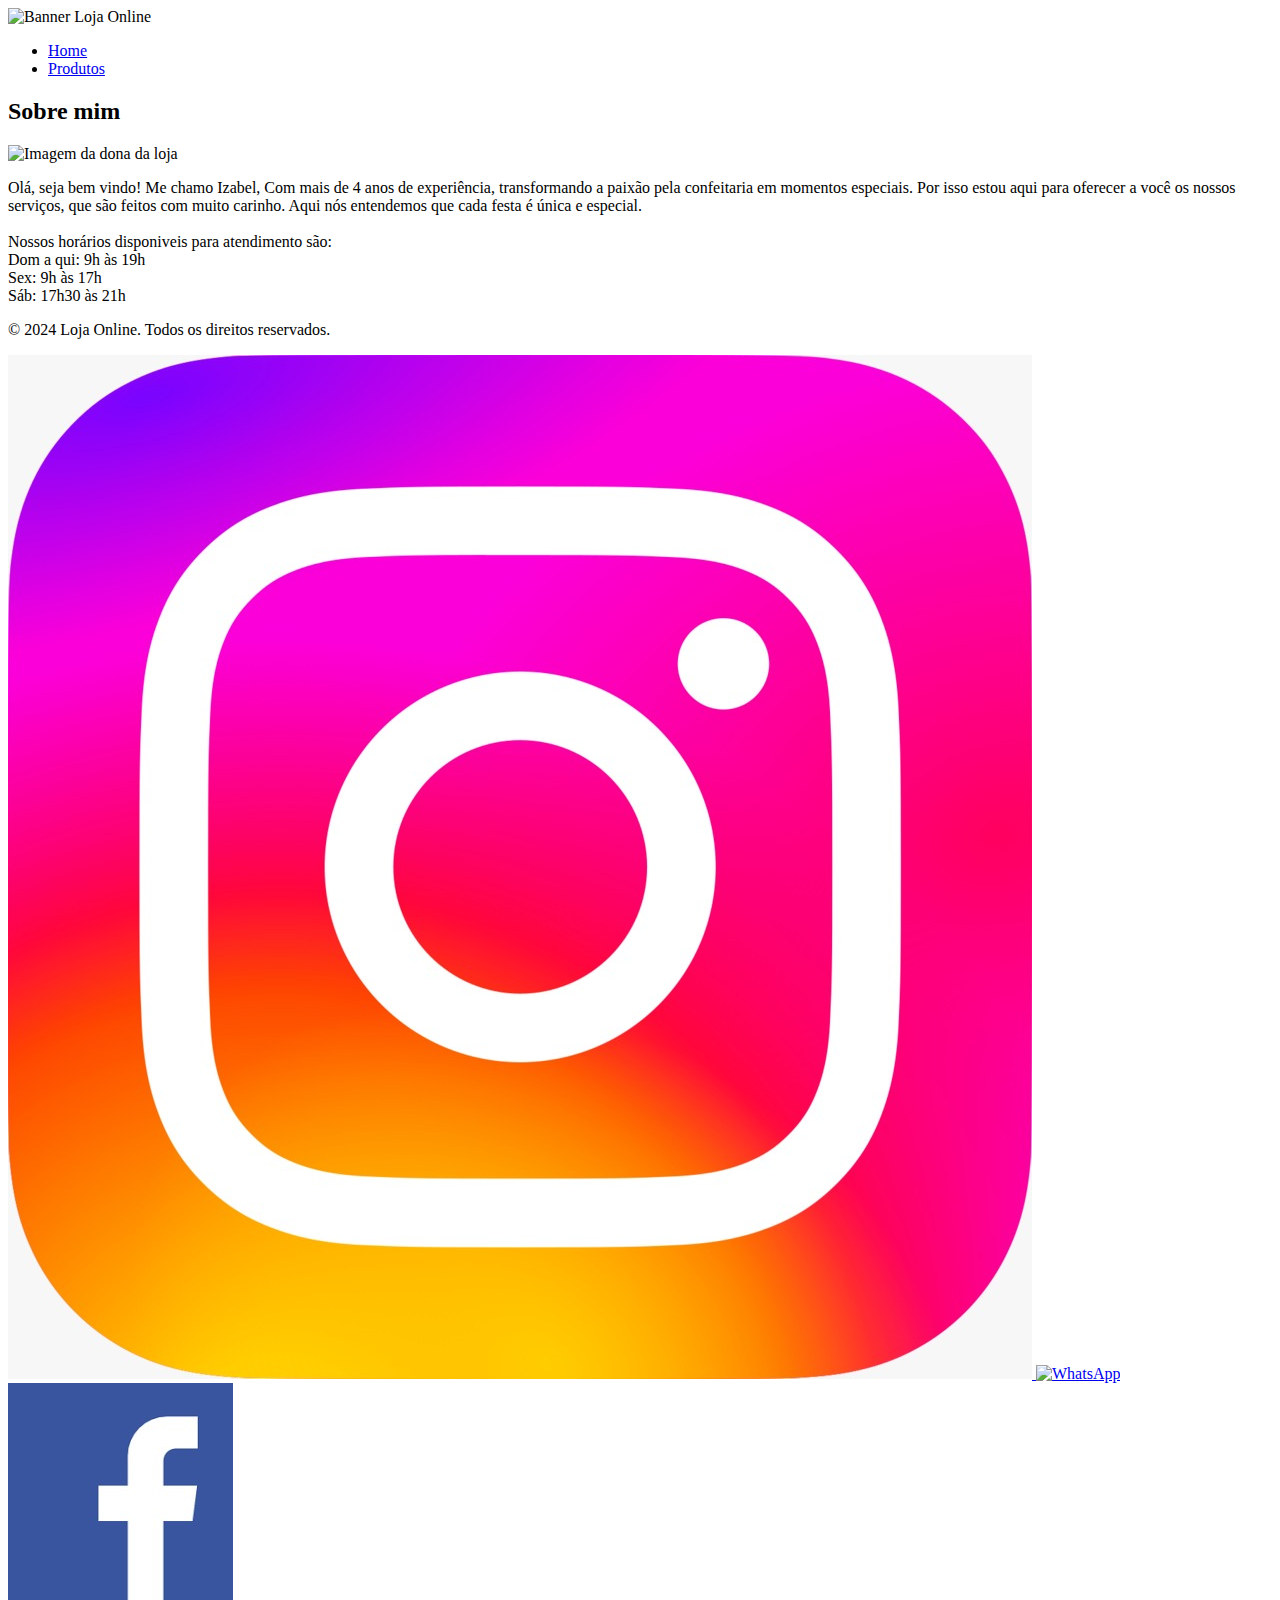
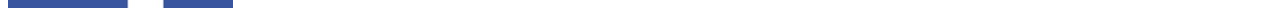
==== home.html @ a253d335 "Add files via upload" ====
<!DOCTYPE html>
<html lang="pt-BR">
<head>
    <meta charset="UTF-8">
    <meta name="viewport" content="width=device-width, initial-scale=1.0">
    <title>Loja Online - Sobre a Dona</title>
    <link rel="stylesheet" href="home.css">
</head>
<body>
    <header>
        <img src="topo.jpg" alt="Banner Loja Online" class="imagem-banner" width="1900" height="300">
        <nav>
            <ul>
                <li><a href="home.html">Home</a></li>
                <li><a href="index.html">Produtos</a></li>
            </ul>
        </nav>
    </header>
    
    <main>
        <section id="sobre-dona">
            <h2>Sobre mim</h2>
            <img src="bel.jpg" alt="Imagem da dona da loja" class="foto-dona">
            <p class="descricao">
                Olá, seja bem vindo! Me chamo Izabel, Com mais de 4 anos de experiência, transformando
                a paixão pela confeitaria em momentos especiais. Por isso estou aqui para oferecer a você os 
                nossos serviços, que são feitos com muito carinho. Aqui nós entendemos que cada festa é única e especial.
                <br>
                <br>
                Nossos horários disponiveis para atendimento são:
                <br>
                Dom a qui: 9h às 19h
                <br>
                Sex: 9h às 17h
                <br>
                Sáb: 17h30 às 21h
            </p>
        </section>
    </main>

    <footer>
        <p>&copy; 2024 Loja Online. Todos os direitos reservados.</p>
        <div class="redes-sociais">
            <a href="https://www.instagram.com/realdeliciasdabell" target="_blank">
                <img src="insta.png" alt="Instagram" class="icone-social">
            </a>
            <a href="http://wa.me/5548999729674" target="_blank">
                <img src="whats.png" alt="WhatsApp" class="icone-social">
            </a>
            <a href="https://www.facebook.com/Deliciasdabelof">
                <img src="face.png" alt="Facebook" class="icone-social">
            </a>
        </div>
    </footer>

    <script src="home.js"></script>
</body>
</html>
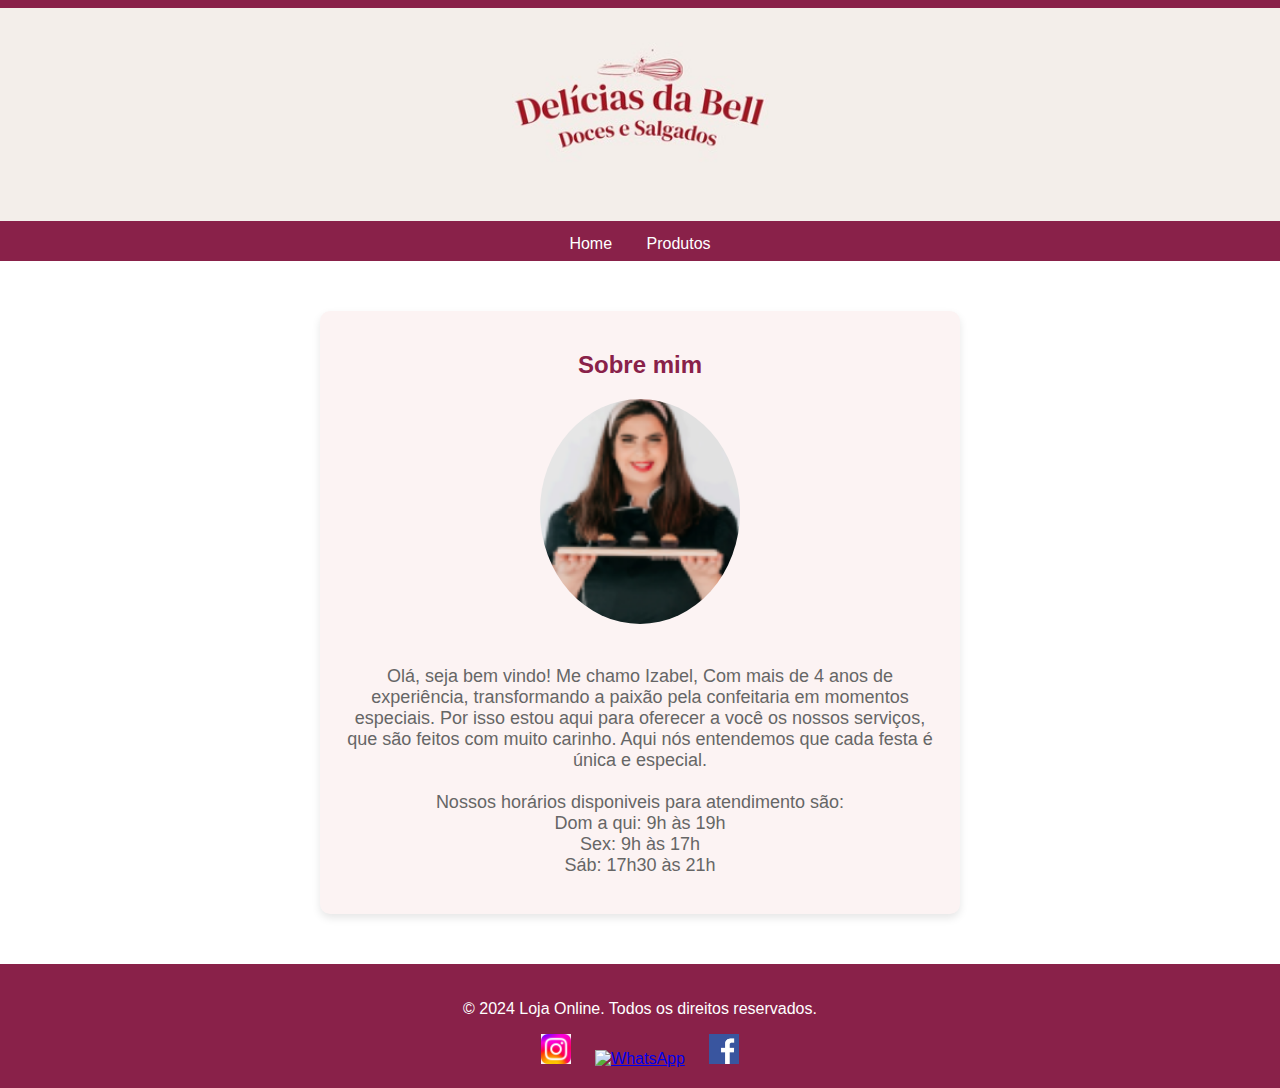
==== commit ca07810e: "Update home.html" ====
--- a/home.html
+++ b/home.html
@@ -8,7 +8,7 @@
 </head>
 <body>
     <header>
-        <img src="topo.jpg" alt="Banner Loja Online" class="imagem-banner" width="1900" height="300">
+        <img src="./logobell.png" alt="Banner Loja Online" class="imagem-banner" width="1900" height="300">
         <nav>
             <ul>
                 <li><a href="home.html">Home</a></li>
@@ -20,7 +20,7 @@
     <main>
         <section id="sobre-dona">
             <h2>Sobre mim</h2>
-            <img src="bel.jpg" alt="Imagem da dona da loja" class="foto-dona">
+            <img src="./fotobell2.png" alt="Imagem da dona da loja" class="foto-dona">
             <p class="descricao">
                 Olá, seja bem vindo! Me chamo Izabel, Com mais de 4 anos de experiência, transformando
                 a paixão pela confeitaria em momentos especiais. Por isso estou aqui para oferecer a você os 
@@ -55,4 +55,4 @@
 
     <script src="home.js"></script>
 </body>
-</html>+</html>
--- a/home.css
+++ b/home.css
@@ -0,0 +1,106 @@
+body {
+    font-family: Arial, sans-serif;
+    margin: 0;
+    padding: 0;
+    background-color: white;
+}
+
+header {
+   background-color:#892149;
+    color: white;
+    padding: 8px 0;
+    text-align: center;
+}
+
+nav ul {
+    list-style: none;
+    padding: 0;
+    margin: 0;
+}
+
+nav ul li {
+    display: inline-block;
+    margin: 0 15px;
+}
+
+nav ul li a {
+    color: white;
+    text-decoration: none;
+}
+
+main {
+    display: flex;
+    flex-direction: column;
+    align-items: center;
+    justify-content: center;
+    padding: 50px 20px;
+}
+
+#sobre-dona {
+    background-color: rgb(252, 243, 243);
+    padding: 20px;
+    border-radius: 10px;
+    text-align: center;
+    max-width: 600px;
+    box-shadow: 0 4px 8px rgba(0, 0, 0, 0.1);
+}
+
+#sobre-dona h2 {
+    margin-bottom: 20px;
+    color: #892149;
+}
+
+.foto-dona {
+    width: 200px;
+    height: auto;
+    border-radius: 50%;
+    margin-bottom: 20px;
+}
+
+.descricao {
+    font-size: 18px;
+    color: #666;
+}
+
+@media (max-width: 768px) {
+    .imagem-banner {
+        max-width: 100%;
+        height: auto;
+    }
+}
+
+.imagem-banner {
+    max-width: 100%; /* Ajusta a largura máxima da imagem */
+    height: auto;    /* Mantém a proporção da imagem */
+    margin-bottom: 10px; /* Espaçamento abaixo da imagem */
+}
+
+
+footer {
+    background-color: #892149;
+    color: white;
+    text-align: center;
+    padding: 20px 0;
+    width: 100%;
+    position: relative;
+}
+
+/* Estiliza a seção de redes sociais no rodapé */
+.redes-sociais {
+    margin-top: 10px;
+}
+
+.redes-sociais a {
+    margin: 0 10px;
+    display: inline-block;
+}
+
+.icone-social {
+    width: 30px; /* Tamanho dos ícones */
+    height: auto;
+    transition: transform 0.3s ease; /* Adiciona uma pequena animação ao passar o mouse */
+}
+
+.icone-social:hover {
+    transform: scale(1.2); /* Aumenta o ícone ao passar o mouse */
+}
